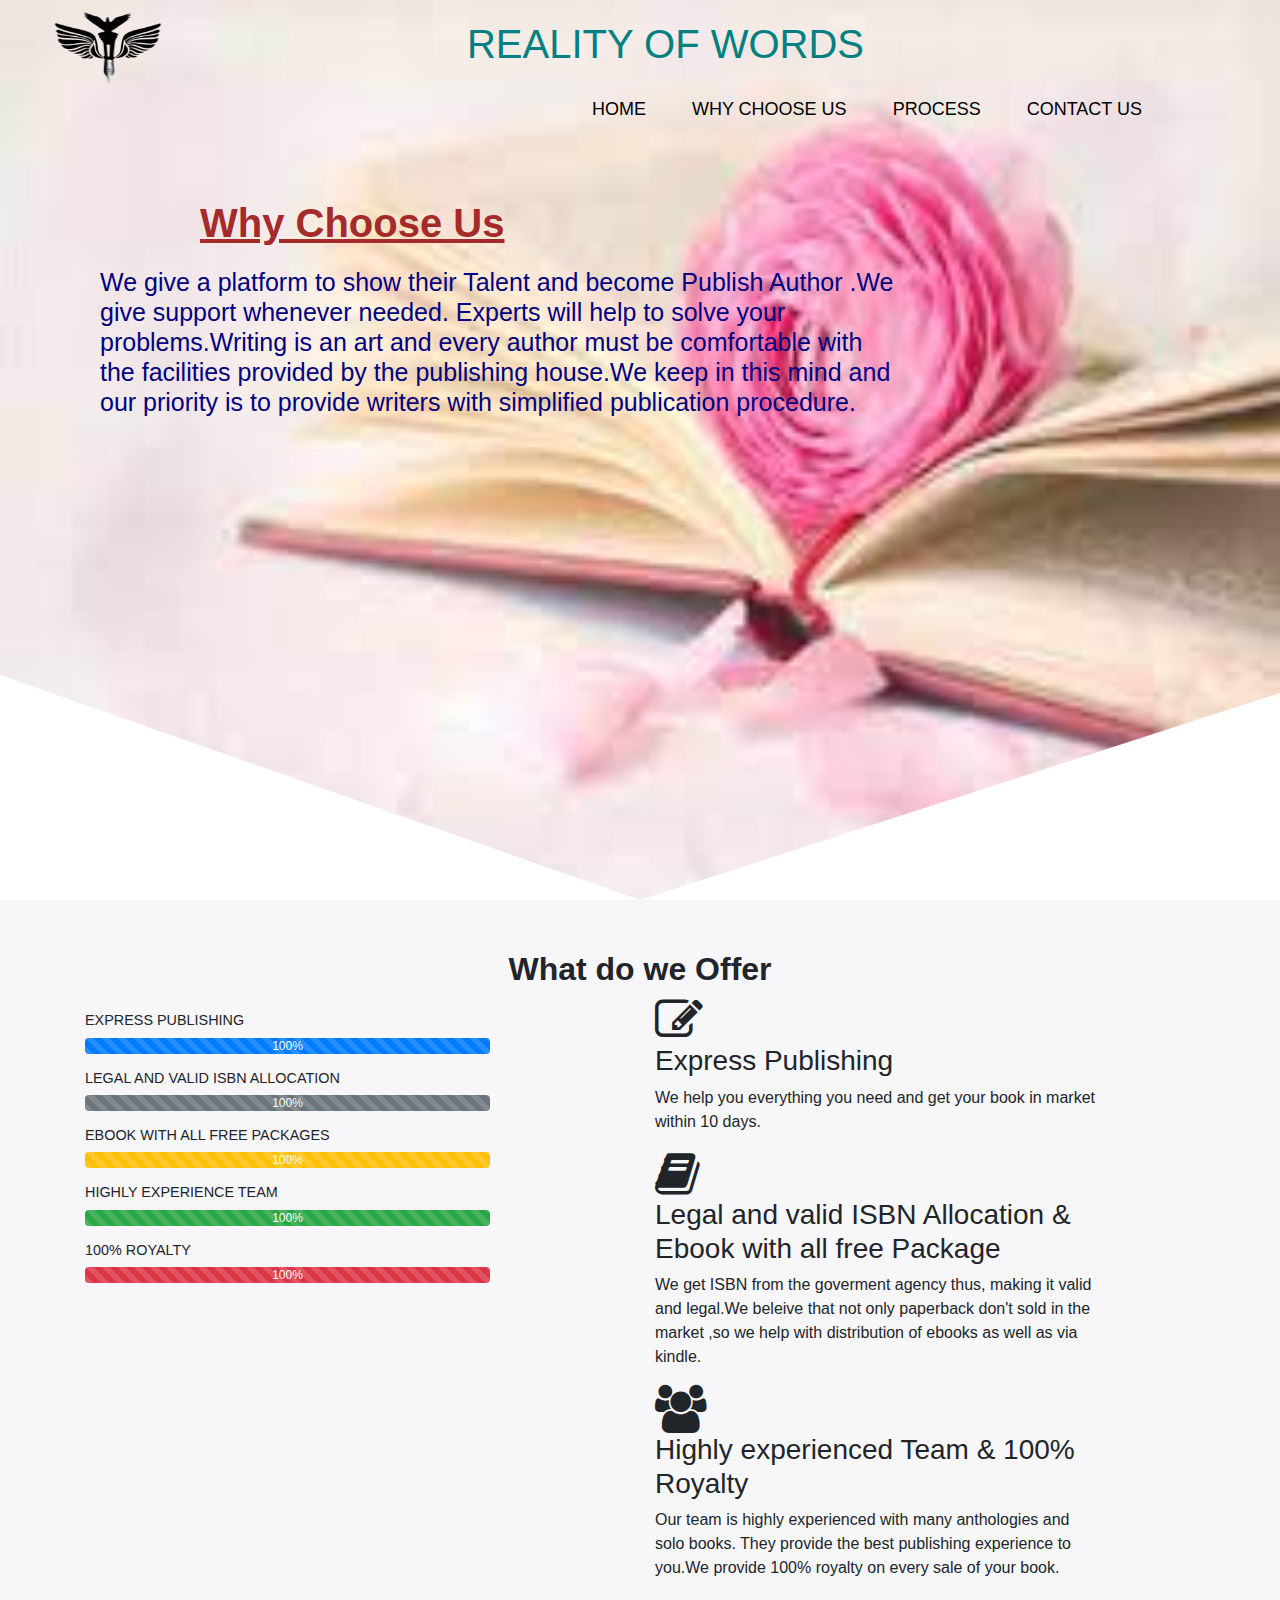
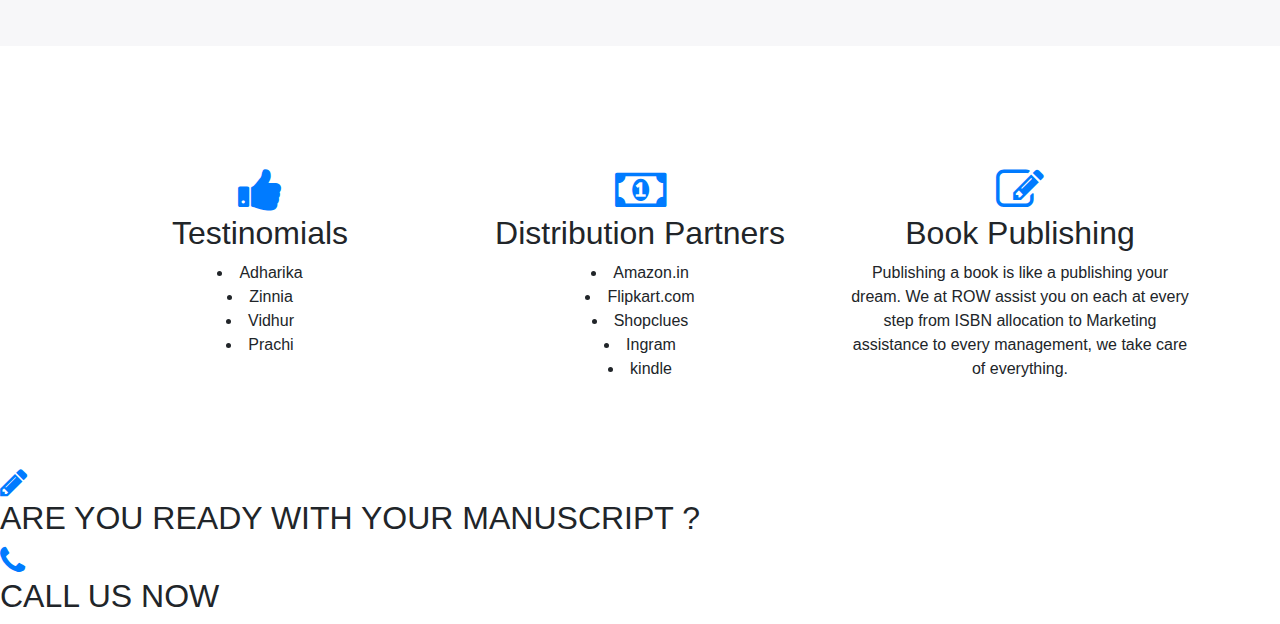
==== choose.html @ e2b11d44 "newpg" ====
<html>
    <head>
      <meta charset="utf-8">
      <meta name="viewport" content="width=device-width, initial-scale=1">
      <link rel="stylesheet" href="css/us.css">
      <link rel="stylesheet" href="https://cdnjs.cloudflare.com/ajax/libs/font-awesome/4.7.0/css/font-awesome.min.css" integrity="sha512-SfTiTlX6kk+qitfevl/7LibUOeJWlt9rbyDn92a1DqWOw9vWG2MFoays0sgObmWazO5BQPiFucnnEAjpAB+/Sw==" crossorigin="anonymous" />
      <link rel="stylesheet" href="https://maxcdn.bootstrapcdn.com/bootstrap/4.5.2/css/bootstrap.min.css">
</head>
<body>
  <!-- Container -->
  
  <div class="header" style="background-image: url(images/images\ \(2\).jpg);">
  <nav class="navbar navbar-expand-lg ">
    <div class="container text-uppercase">
    <div class="container-fluid">
      <div class="logo"><img src="images/logo.jpg-removebg-preview.png" alt="logo"></div>
      <a class="navbar-brand" href="#"><h1>REALITY OF WORDS</h1> </a>
      <button class="navbar-toggler" data-toggle="collapse" data-target="#navbarSupportedContent" aria-controls="navbarSupportedContent" aria-expanded="true">
        <span class="navbar-toggler-icon"></span>
      </button>
      <div class="collapse navbar-collapse" id="navbarSupportedContent">
        <ul class="navbar-nav mL-auto mb-2 mb-lg-0">
          <li class="nav-item">
            <a class="nav-link active" aria-current="page" href="index.html">Home</a>
          </li>
          <li class="nav-item">
            <a class="nav-link" href="choose.html">Why Choose us</a>
          </li>
          <li class="nav-item">
            <a class="nav-link" href="process.html">process</a>
          </li>
      
          <li class="nav-item">
            <a class="nav-link" href="contact.html">contact us </a>
          </li>
          </ul>
      </div>
    </div>
  </nav>
<section class="header-section">
    <div class="center-div">
        <h1 class="font-weight-bold">Why Choose Us</h1>
        <h3><p>We give a platform to show their Talent and become Publish Author .We give support whenever needed. Experts will help to solve your problems.Writing is an art and every author must be comfortable with the facilities provided by the publishing house.We keep in this mind and our priority is to provide writers with simplified publication procedure.</p></h3>

    </div>
</section>
</div>
 <section class="serviceoffers" id="servicediv">
     <div class="container heading text-center">
         <h2 class="text-center font-weight-bold">What do we Offer</h2>
         </div>
         <div class="container">
             <div class="row">
                 <div class="col-lg-6 col-md-12 offset-1 offset-lg-0">
                
                     <div class="name my-3">
                         <h2>Express Publishing</h2>
                         <div class="progress w-75">
                         <div class="progress-bar progress-bar-striped progress-bar-animated" style="width:100%">100%</div>
                     </div>
                     </div>
                     <div class="name my-3">
                
                        <h2>Legal and Valid ISBN Allocation</h2>
                        <div class="progress w-75">
                        <div class="progress-bar progress-bar-striped progress-bar-animated bg-secondary" style="width:100%">100%</div>
                    </div>
                     </div>
                    <div class="name my-3">
                        <h2>Ebook with all Free Packages</h2>
                        <div class="progress w-75">
                        <div class="progress-bar progress-bar-striped progress-bar-animated bg-warning" style="width:100%">100%</div>
                    </div>
                    </div>
                    <div class="name my-3">
                        <h2>Highly Experience Team</h2>
                        <div class="progress w-75">
                        <div class="progress-bar progress-bar-striped progress-bar-animated bg-success" style="width:100%">100%</div>
                    </div>
                    </div>
                    <div class="name my-3">
                        <h2>100% Royalty</h2>
                        <div class="progress w-75">
                        <div class="progress-bar progress-bar-striped progress-bar-animated bg-danger" style="width:100%">100%</div>
                    </div>
                    </div>
                    
                 </div>
                 <div class="col-lg-6 col-md-12 col-12 servicediv">
                     <div class="row">
                         <div class="col-lg-6 col-2 service-icons">
                            <i class="fa-3x fa fa-pencil-square-o" aria-hidden="true"></i>
                         </div>
                         <div class="col-lg-10 md-10">
                             <h3>Express Publishing </h3>
                             <p>We help you everything you need and get your book in market within 10 days.</p>
                         </div>
                     </div>
                     <div class="row">
                        <div class="col-lg-6 col-2 service-icons">
                           <i class="fa-3x fa fa-book" aria-hidden="true"></i>
                        </div>
                        <div class="col-lg-10 md-10">
                            <h3>Legal and valid ISBN Allocation & Ebook with all free Package </h3>
                            <p>We get ISBN from the goverment agency thus, making it valid and legal.We beleive that not only paperback don't sold in the market ,so we help with distribution of ebooks as well as via kindle.</p>
                        </div>
                    </div>
                    <div class="row">
                        <div class="col-lg-6 col-2 service-icons">
                           <i class="fa-3x fa fa-users" aria-hidden="true"></i>
                        </div>
                        <div class="col-lg-10 md-10">
                            <h3>Highly experienced Team & 100% Royalty  </h3>
                            <p>Our team is highly experienced with many anthologies and solo books. They provide the best publishing experience to you.We provide 100% royalty on every sale of your book.</p>
                        </div>
                    </div>
                    
                 
                 </div>
             </div>
         </div>
 </section>
</section>
</div>
<sec class="extradiv">
  <div class="container">
    <div class="row">
      <div class=" extra col-lg-4 col-md-4 col-12">
        <a href="#"><i class=" fa-3x fa fa-thumbs-up" aria-hidden="true"></i></a>
        <h2>Testinomials</h2>
        <li>Adharika</li>
            <li>Zinnia</li>
            <li>Vidhur</li>
            <li>Prachi</li>
      </div>
      <div class="extra col-lg-4 col-md-4 col-12">
        <a href="#"><i class="fa-3x fa fa-money" aria-hidden="true"></i></a>
        <h2>Distribution Partners</h2>
            <li>Amazon.in</li>
            <li>Flipkart.com</li>
            <li>Shopclues</li>
            <li>Ingram</li>
            <li>kindle</li>
     
      </div>
      <div class="extra col-lg-4 col-md-4 col-12">
        <a href="#"><i class="fa-3x fa fa-pencil-square-o" aria-hidden="true"></i></a>
        <h2>Book Publishing </h2>
        <p>Publishing a book is like a publishing your dream. We at ROW assist you on each at every step from ISBN allocation to Marketing assistance to every management, we take care of everything. </p>
        </div>
    </div>
  </div>
  </sec>
<div class="con text-uppercase">
    <div class="icons">
    <a href="#"><i class="fa-2x fa fa-pencil" aria-hidden="true"></i></a></div>
    <h2>Are you ready with your manuscript ?</h2>
    <div class="icons">
    <a href="#"><i class="fa-2x fa fa-phone" aria-hidden="true"></i></a></div>
    <h2>call us now </h2>
    
</div>


        <script src="https://ajax.googleapis.com/ajax/libs/jquery/3.5.1/jquery.min.js"></script>
  
  <script src="https://cdnjs.cloudflare.com/ajax/libs/popper.js/1.16.0/umd/popper.min.js"></script>

  <script src="https://maxcdn.bootstrapcdn.com/bootstrap/4.5.2/js/bootstrap.min.js"></script>
      
    </head>
</html>
---- css/us.css ----
*{
    margin: 0;
    padding: 0;
    box-sizing: border-box;
}


.header{
    width: 100%;
    height:100%;
    /* backgrou nd-image: url("images/images(2).jpg"); */
    background-repeat: no-repeat;
    background-size:100% 100%;
    clip-path:polygon(100% 0%,100% 77%, 50% 100%,0% 75%,0% 0%);
    position: relative;

}
.navbar:before{
    content: "";
    position: absolute;
    top:0%;
    bottom:0%;
    left:20%;
    right: 0%;
    opacity: 0.4;
    z-index: -1;
}
.logo{
    margin-left:-50px;
    width: 20%;
    display:flex;
    justify-content: left;
}
.logo img{
    width: 120px;
    height: 80px;
   
}
.navbar-brand h1{
    margin-right: 300px;
  text-align: center;
    color: teal;
    text-decoration: none;
}
.navbar-brand{
    color: black;
  
    margin-left: -50px;
}
.nav-item a{
    color: black;
    margin-right: 30px;
    font-size: 18px;

}
.header-section{
    margin-top:100px;
    width: 100%;
    height: inherit;
    color:brown;
    position: relative;
    text-align:center; 
}
.header-section h1{
    margin-top: -40px;
   text-align: left;
   margin-left: 200px;
   text-decoration: underline;
}
.header-section h3 {
    margin-top:20px;
    width: 800px;
    margin-left:100px;
    height: inherit;
    color:navy;
    position: relative;
    text-align:left; 
    font-size: 25px;
}
.serviceoffers{
    background:#f7f7f9;
    padding: 50px 0;
    margin-bottom: 50px;
}
.name h2{
    text-transform: uppercase;
    font-size: 0.9rem;

}
.service-icons{
    display: flex;
    justify-content: left;
    text-align: left;
}
.extradiv{
    width: 100%;
    height: 100%;
    margin: 40px 0;
    text-align: center;
}
.extra{
    background-color:white;
     padding:70px;
     border-radius: 3px;
     transition: 0.3s;
    }
    .extra:hover{
        box-shadow:-30px  30px 15px  rgba(20, 32, 194, 0.3);
    }
    @media only  screen and (max-width: 700px){
        *{
            box-sizing: content-box;
            width: 93%;
            margin: 0%;
            padding: 0%;
        }
       
        .header{
            width:130%;
            height:130%;
           /* backgrou nd-image: url("images/images(2).jpg"); */
            background-repeat: no-repeat;
            background-size: 100% 100%;
            clip-path:polygon(100% 0%,100% 77%, 50% 100%,0% 75%,0% 0%);
    
        }
        .logo{
            width: 40%;
            display:block;
            justify-content: left;
        }
        .logo img{
            width: 80px;
            height: 70px;
           
        }
        .navbar:before{
            content: "";
            position:relative;
            top:0%;
            bottom:0%;
            left:20%;
            right: 0%;
            opacity: 0.4;
            z-index: -1;
        }
        .navbar-brand h1{
            margin-right: 350px;
            margin-left:30px;
          text-align: center;
            color: darkred;
            text-decoration: none;
            font-size: 35px;
            margin-top: -50px;
            
        }
       
          
        .navbar-brand{
            color: black;
            margin-left: -10px;
              display: flex;
        }
        .nav-item a{
            color: black;
            margin-right: 30px;
            font-size: 18px;
        margin-bottom: 0px;
            
    }
   
        .header-section{
            margin-top:120px;
            width: 100%;
            height: inherit;
            color:brown;
            position: relative;
            text-align:center; 
        }
        .header-section h1{
           text-align: left;
           margin-left: 30px;
           text-decoration: underline;
        }
        .header-section h3 {
            margin-top:20px;
            width: 100%;
            margin-left:30px;
            height: inherit;
            color:navy;
            position: relative;
            text-align:left; 
            font-size: 25px;
        }
        .serviceoffers{
            background:#f7f7f9;
            padding: 70px 0;
            margin-bottom: 70px;
        }
        .name h2{
            text-transform: uppercase;
            font-size: 20px;
        
        }
        .service-icons{
          
            margin-top: 25px;
            display: block;
            justify-content: center;
            text-align:center;
        }
        .extradiv{
            width: 100%;
            height: 100%;
            margin: 40px 0;
            text-align: center;
            display: flex;
        }
        .extra{
            background-color:white;
             padding:70px;
             border-radius: 7px;
             transition: 0.8s;
            }
            .extra:hover{
                box-shadow:-50px  80px 35px  rgba(20, 32, 194, 0.3);
            }
        
            
    }
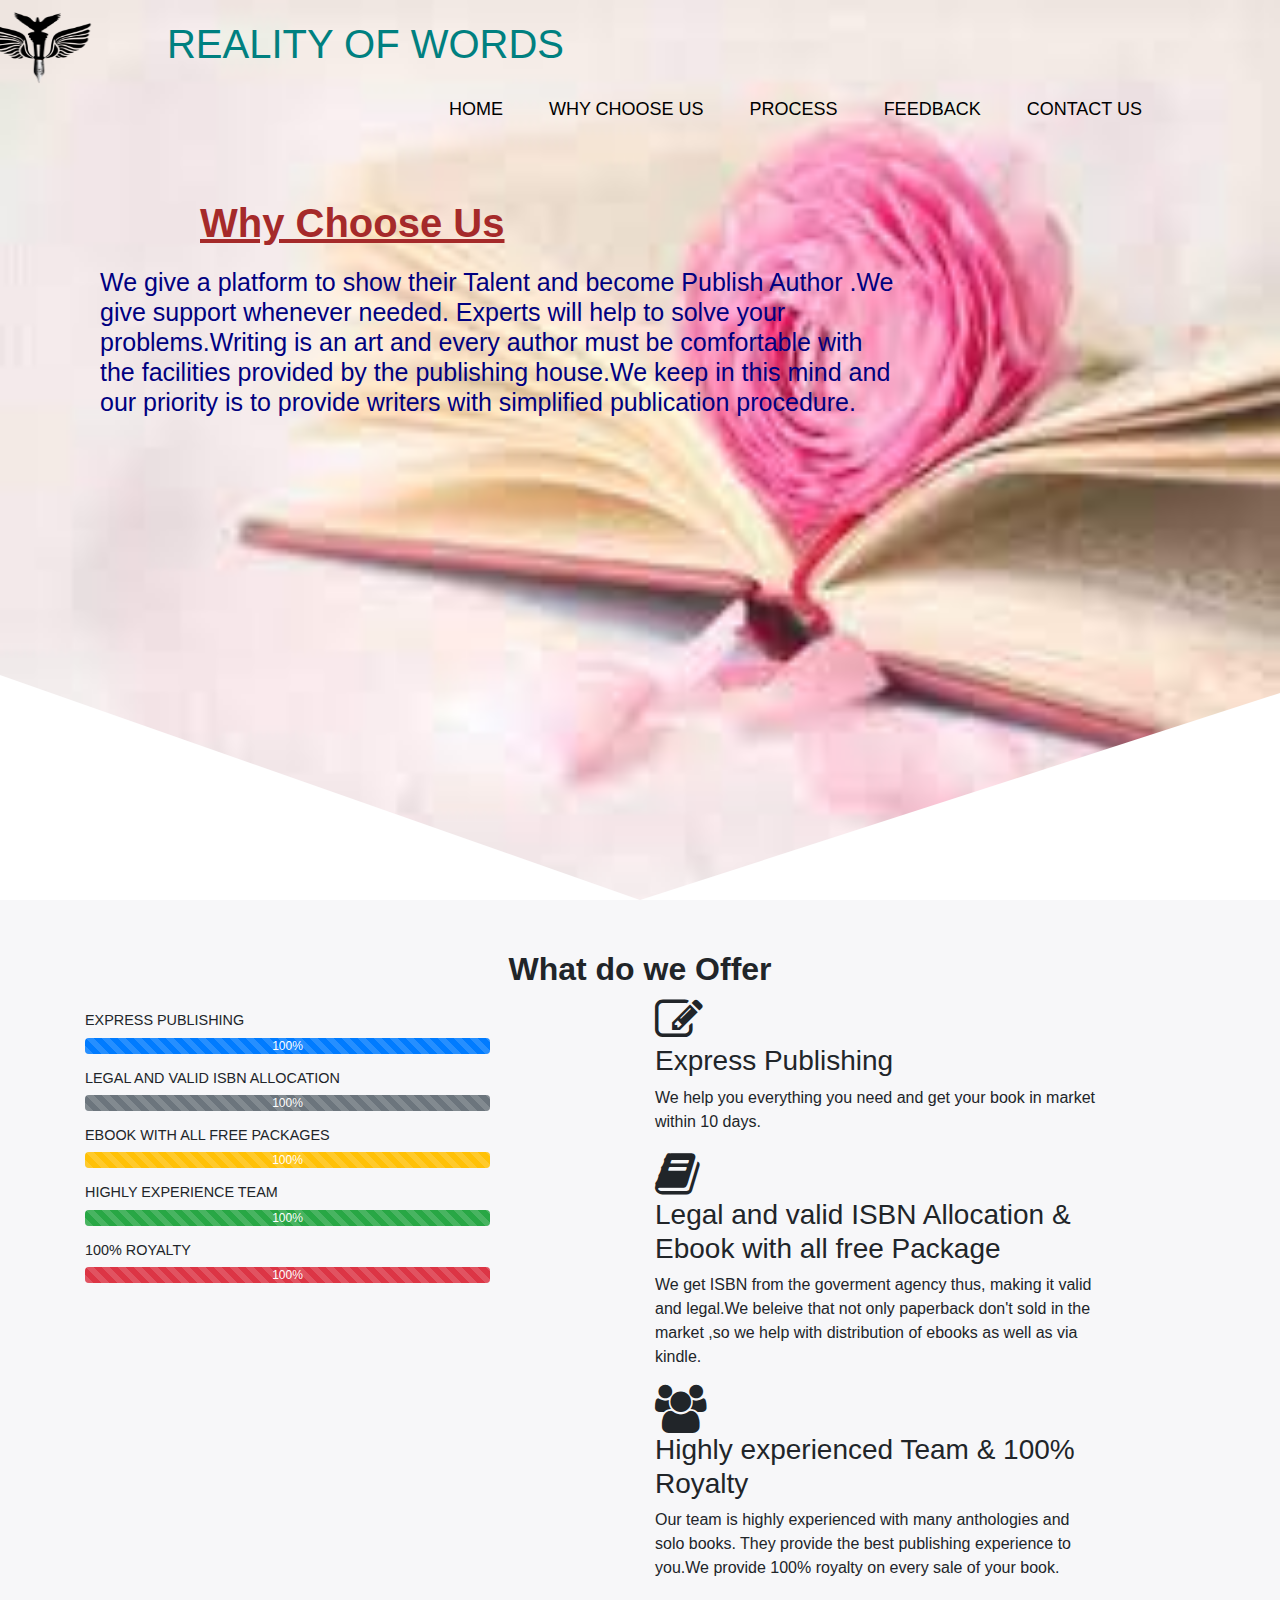
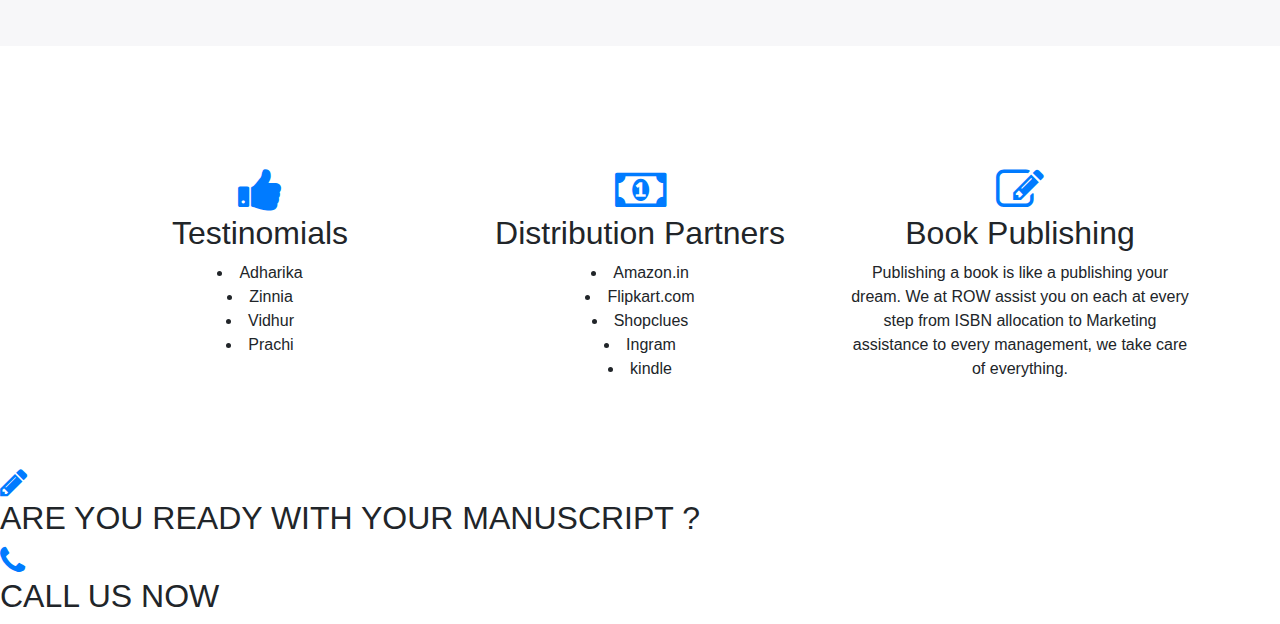
==== commit 39ecbc9b: "extaa" ====
--- a/choose.html
+++ b/choose.html
@@ -30,6 +30,9 @@
             <a class="nav-link" href="process.html">process</a>
           </li>
       
+          <li class="nav-item">
+            <a class="nav-link" href="next.html">Feedback </a>
+          </li>
           <li class="nav-item">
             <a class="nav-link" href="contact.html">contact us </a>
           </li>
--- a/css/us.css
+++ b/css/us.css
@@ -26,7 +26,7 @@
     z-index: -1;
 }
 .logo{
-    margin-left:-50px;
+    margin-left:-120px;
     width: 20%;
     display:flex;
     justify-content: left;
@@ -37,15 +37,15 @@
    
 }
 .navbar-brand h1{
-    margin-right: 300px;
+    margin-right: 600px;
+        margin-left: -100px;
   text-align: center;
     color: teal;
     text-decoration: none;
 }
 .navbar-brand{
-    color: black;
-  
-    margin-left: -50px;
+    color: black; 
+    margin-left: -30px;
 }
 .nav-item a{
     color: black;
@@ -132,6 +132,7 @@
         .logo img{
             width: 80px;
             height: 70px;
+            margin-left: 70px;
            
         }
         .navbar:before{
@@ -151,7 +152,7 @@
             color: darkred;
             text-decoration: none;
             font-size: 35px;
-            margin-top: -50px;
+            margin-top: -20px;
             
         }
        
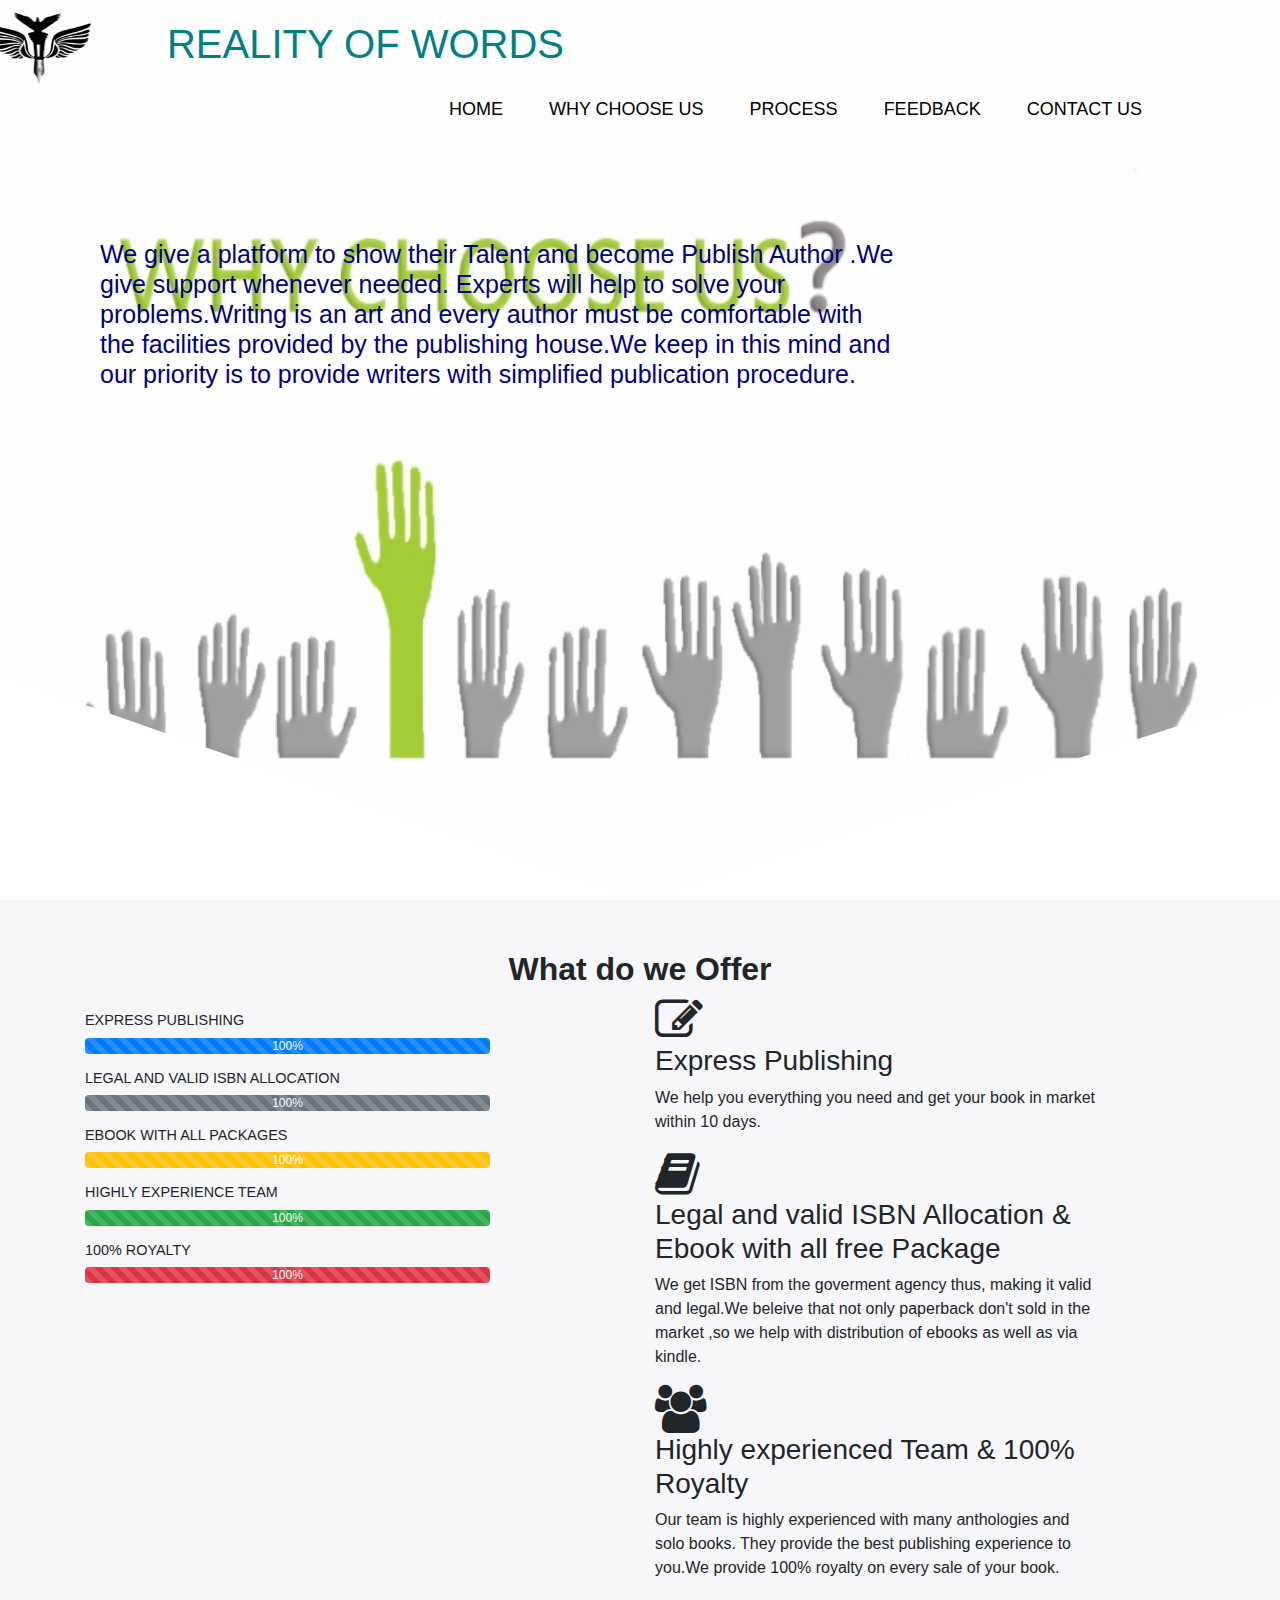
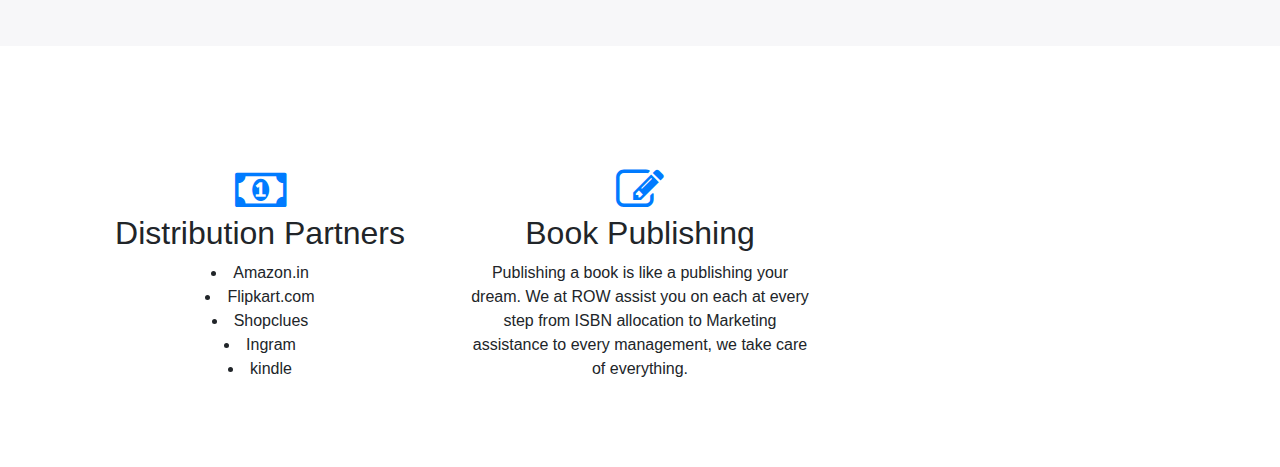
==== commit 3e1c952d: "dd" ====
--- a/choose.html
+++ b/choose.html
@@ -9,7 +9,7 @@
 <body>
   <!-- Container -->
   
-  <div class="header" style="background-image: url(images/images\ \(2\).jpg);">
+  <div class="header" style="background-image: url(images/155-1551178_why-choose-us-reasons-to-choose-us.png);">
   <nav class="navbar navbar-expand-lg ">
     <div class="container text-uppercase">
     <div class="container-fluid">
@@ -42,7 +42,6 @@
   </nav>
 <section class="header-section">
     <div class="center-div">
-        <h1 class="font-weight-bold">Why Choose Us</h1>
         <h3><p>We give a platform to show their Talent and become Publish Author .We give support whenever needed. Experts will help to solve your problems.Writing is an art and every author must be comfortable with the facilities provided by the publishing house.We keep in this mind and our priority is to provide writers with simplified publication procedure.</p></h3>
 
     </div>
@@ -70,7 +69,7 @@
                     </div>
                      </div>
                     <div class="name my-3">
-                        <h2>Ebook with all Free Packages</h2>
+                        <h2>Ebook with all  Packages</h2>
                         <div class="progress w-75">
                         <div class="progress-bar progress-bar-striped progress-bar-animated bg-warning" style="width:100%">100%</div>
                     </div>
@@ -128,14 +127,7 @@
 <sec class="extradiv">
   <div class="container">
     <div class="row">
-      <div class=" extra col-lg-4 col-md-4 col-12">
-        <a href="#"><i class=" fa-3x fa fa-thumbs-up" aria-hidden="true"></i></a>
-        <h2>Testinomials</h2>
-        <li>Adharika</li>
-            <li>Zinnia</li>
-            <li>Vidhur</li>
-            <li>Prachi</li>
-      </div>
+    
       <div class="extra col-lg-4 col-md-4 col-12">
         <a href="#"><i class="fa-3x fa fa-money" aria-hidden="true"></i></a>
         <h2>Distribution Partners</h2>
@@ -154,13 +146,7 @@
     </div>
   </div>
   </sec>
-<div class="con text-uppercase">
-    <div class="icons">
-    <a href="#"><i class="fa-2x fa fa-pencil" aria-hidden="true"></i></a></div>
-    <h2>Are you ready with your manuscript ?</h2>
-    <div class="icons">
-    <a href="#"><i class="fa-2x fa fa-phone" aria-hidden="true"></i></a></div>
-    <h2>call us now </h2>
+
     
 </div>
 
--- a/css/us.css
+++ b/css/us.css
@@ -28,7 +28,7 @@
 .logo{
     margin-left:-120px;
     width: 20%;
-    display:flex;
+    display:block;
     justify-content: left;
 }
 .logo img{
@@ -128,11 +128,13 @@
             width: 40%;
             display:block;
             justify-content: left;
+            margin-left:-10px;
+            margin-top: 20px;
         }
         .logo img{
             width: 80px;
             height: 70px;
-            margin-left: 70px;
+            
            
         }
         .navbar:before{
@@ -146,13 +148,14 @@
             z-index: -1;
         }
         .navbar-brand h1{
+            margin-top: -60px;
             margin-right: 350px;
-            margin-left:30px;
+            margin-left:75px;
           text-align: center;
-            color: darkred;
+            color:greenyellow;
             text-decoration: none;
             font-size: 35px;
-            margin-top: -20px;
+            
             
         }
        
@@ -171,20 +174,15 @@
     }
    
         .header-section{
-            margin-top:120px;
+            margin-top:230px;
             width: 100%;
             height: inherit;
             color:brown;
             position: relative;
             text-align:center; 
         }
-        .header-section h1{
-           text-align: left;
-           margin-left: 30px;
-           text-decoration: underline;
-        }
         .header-section h3 {
-            margin-top:20px;
+            margin-top:120px;
             width: 100%;
             margin-left:30px;
             height: inherit;
@@ -229,4 +227,89 @@
         
             
     }
-    +    @media only  screen and (max-width: 500px){
+        *{
+            box-sizing: content-box;
+            width: 93%;
+            margin: 0%;
+            padding: 0%;
+        }
+       
+        .header{
+            width:130%;
+            height:130%;
+           /* backgrou nd-image: url("images/images(2).jpg"); */
+            background-repeat: no-repeat;
+            background-size: 100% 100%;
+            clip-path:polygon(100% 0%,100% 77%, 50% 100%,0% 75%,0% 0%);
+    
+        }
+        .logo{
+            width: 40%;
+            display:block;
+            justify-content: left;
+            margin-left:-10px;
+            margin-top: 20px;
+        }
+        .logo img{
+            width: 80px;
+            height: 70px;
+            
+           
+        }
+        .navbar:before{
+            content: "";
+            position:relative;
+            top:0%;
+            bottom:0%;
+            left:20%;
+            right: 0%;
+            opacity: 0.4;
+            z-index: -1;
+        }
+        .navbar-brand h1{
+            margin-top: -60px;
+            margin-right: 350px;
+            margin-left:75px;
+          text-align: center;
+            color:greenyellow;
+            text-decoration: none;
+            font-size: 35px;
+            
+            
+        }
+       
+          
+        .navbar-brand{
+            color: black;
+            margin-left: -10px;
+              display: flex;
+        }
+        .nav-item a{
+            color: black;
+            margin-right: 30px;
+            font-size: 18px;
+        margin-bottom: 0px;
+            
+    }
+   
+        .header-section{
+            margin-top:150px;
+            width: 100%;
+            height: inherit;
+            color:brown;
+            position: relative;
+            text-align:center; 
+        }
+        .header-section h3 {
+            margin-top:120px;
+            width: 100%;
+            margin-left:30px;
+            height: inherit;
+            color:navy;
+            position: relative;
+            text-align:left; 
+            font-size: 22px;
+        }
+
+    }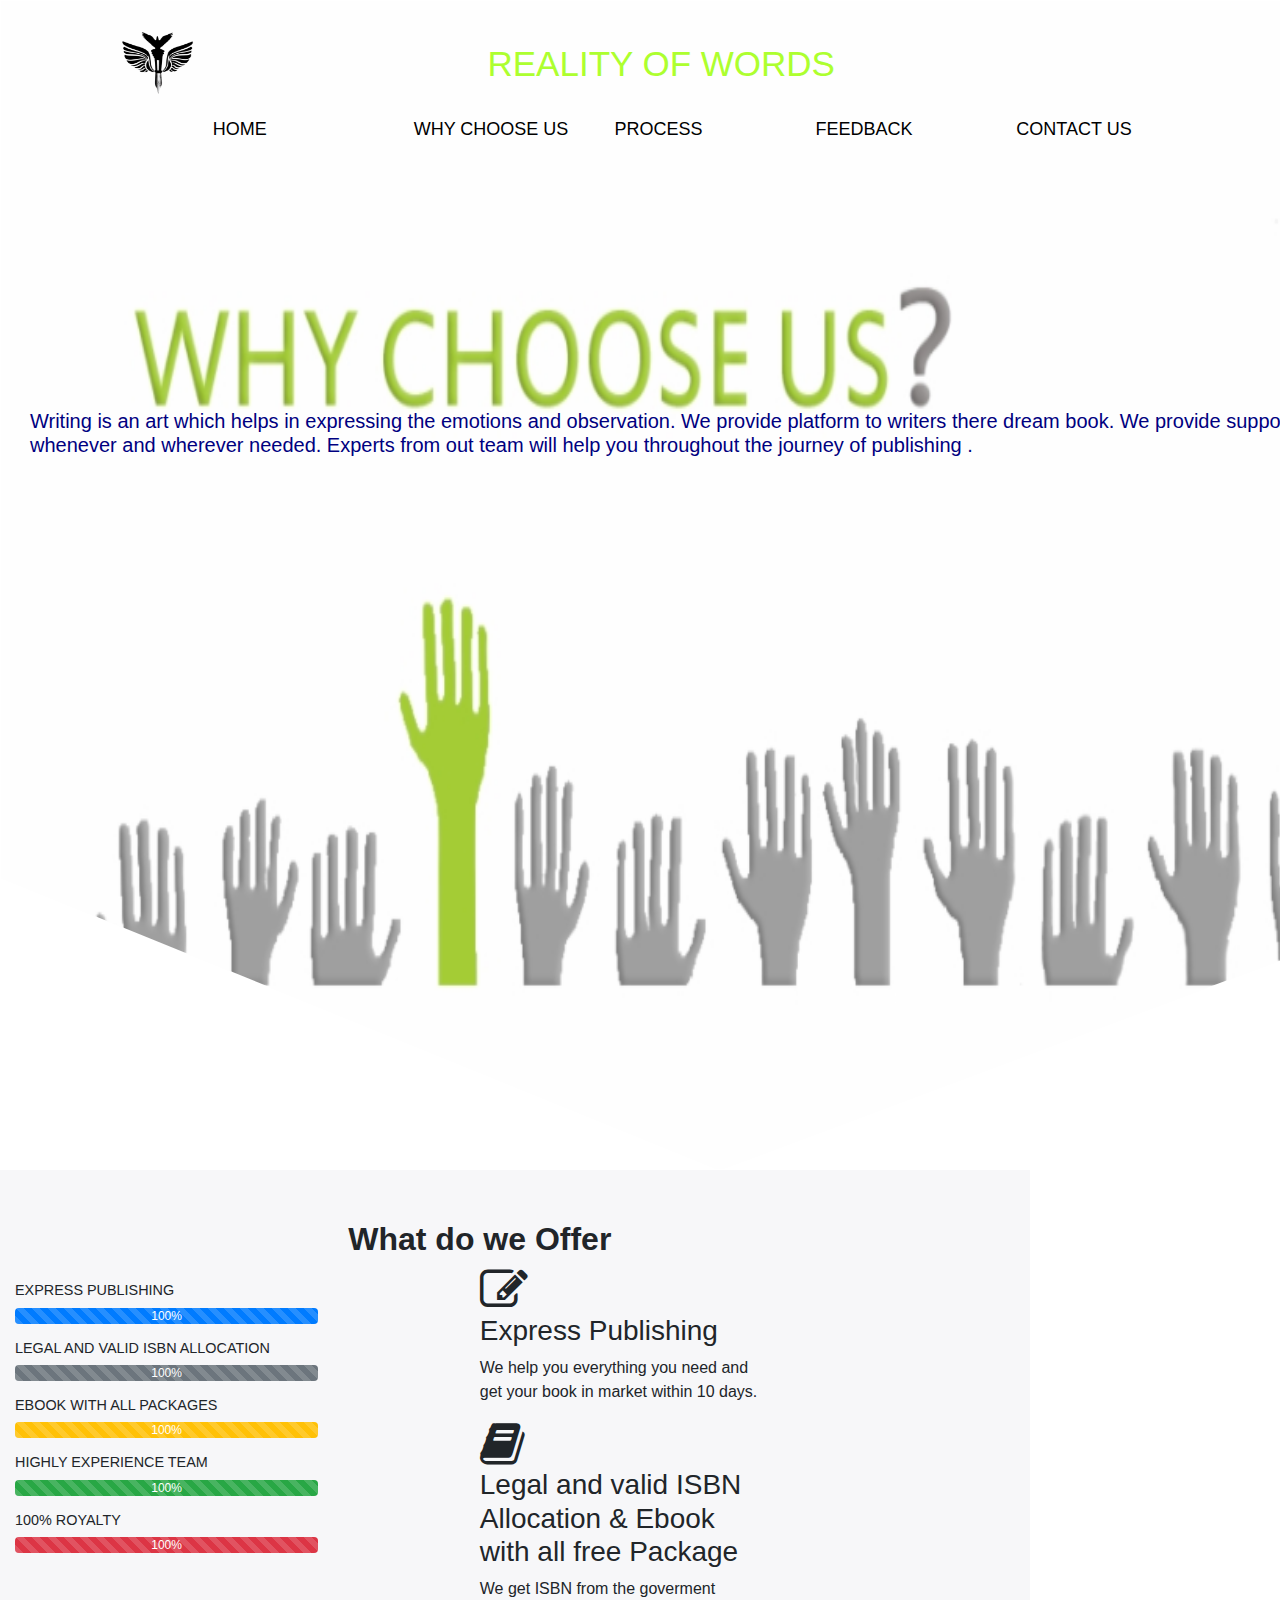
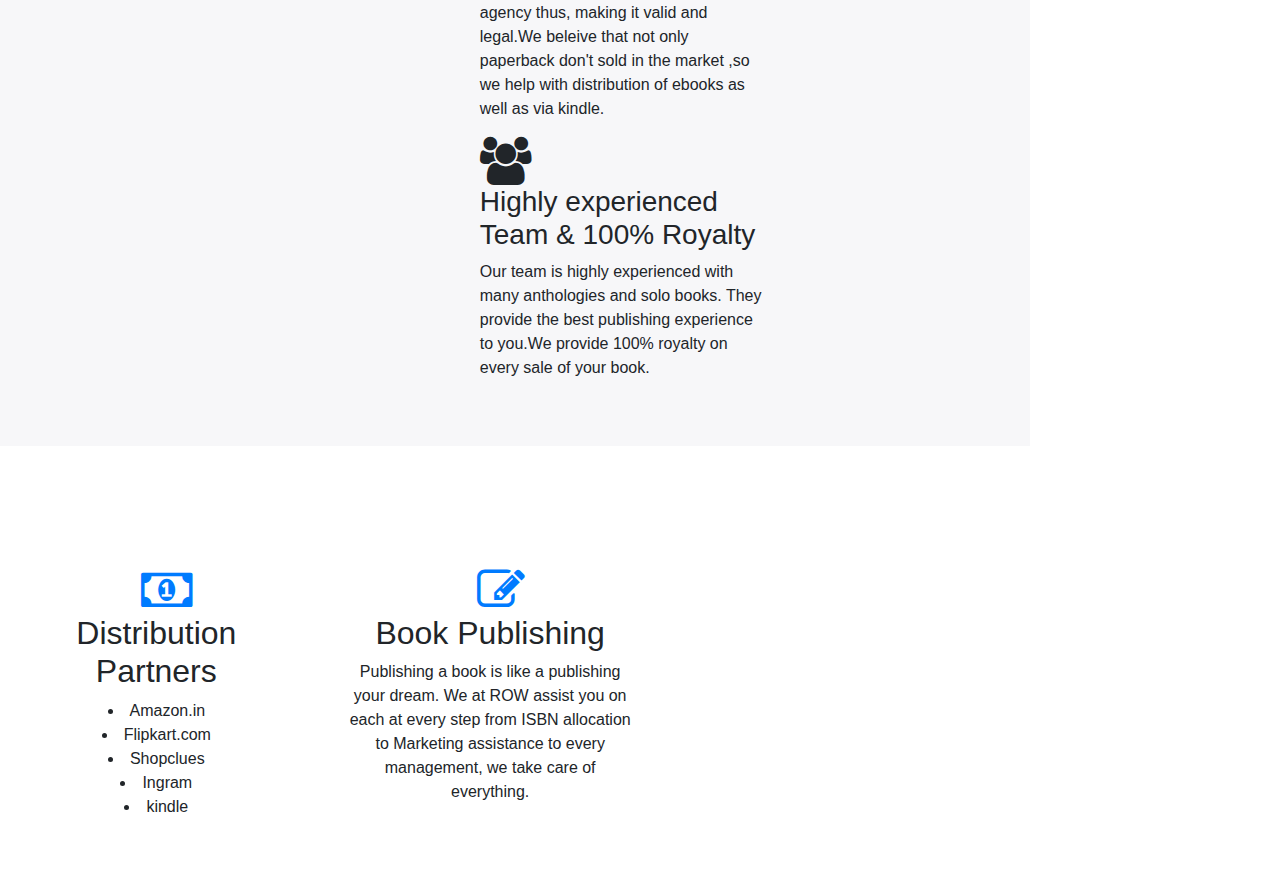
==== commit 41b59955: "hh" ====
--- a/choose.html
+++ b/choose.html
@@ -42,8 +42,7 @@
   </nav>
 <section class="header-section">
     <div class="center-div">
-        <h3><p>We give a platform to show their Talent and become Publish Author .We give support whenever needed. Experts will help to solve your problems.Writing is an art and every author must be comfortable with the facilities provided by the publishing house.We keep in this mind and our priority is to provide writers with simplified publication procedure.</p></h3>
-
+        <h3>Writing is an art which helps in expressing the emotions and observation. We provide platform to writers there dream book. We provide support whenever and wherever needed. Experts from out team will help you throughout the journey of publishing .</h3>
     </div>
 </section>
 </div>
--- a/css/us.css
+++ b/css/us.css
@@ -3,7 +3,9 @@
     padding: 0;
     box-sizing: border-box;
 }
-
+h3{
+    font-size: 30px;
+}
 
 .header{
     width: 100%;
@@ -75,7 +77,7 @@
     color:navy;
     position: relative;
     text-align:left; 
-    font-size: 25px;
+    font-size: 35px;
 }
 .serviceoffers{
     background:#f7f7f9;
@@ -128,7 +130,7 @@
             width: 40%;
             display:block;
             justify-content: left;
-            margin-left:-10px;
+            margin-left:-28px;
             margin-top: 20px;
         }
         .logo img{
@@ -150,11 +152,11 @@
         .navbar-brand h1{
             margin-top: -60px;
             margin-right: 350px;
-            margin-left:75px;
+            margin-left:50px;
           text-align: center;
             color:greenyellow;
             text-decoration: none;
-            font-size: 35px;
+            font-size: 32px;
             
             
         }
@@ -174,7 +176,7 @@
     }
    
         .header-section{
-            margin-top:230px;
+            margin-top:160px;
             width: 100%;
             height: inherit;
             color:brown;
@@ -182,14 +184,14 @@
             text-align:center; 
         }
         .header-section h3 {
-            margin-top:120px;
+            margin-top:150px;
             width: 100%;
             margin-left:30px;
             height: inherit;
             color:navy;
             position: relative;
             text-align:left; 
-            font-size: 25px;
+            font-size: 22px;
         }
         .serviceoffers{
             background:#f7f7f9;
@@ -227,7 +229,7 @@
         
             
     }
-    @media only  screen and (max-width: 500px){
+    @media only  screen and (min-width: 400px){
         *{
             box-sizing: content-box;
             width: 93%;
@@ -294,7 +296,7 @@
     }
    
         .header-section{
-            margin-top:150px;
+            margin-top:250px;
             width: 100%;
             height: inherit;
             color:brown;
@@ -302,14 +304,14 @@
             text-align:center; 
         }
         .header-section h3 {
-            margin-top:120px;
+            margin-top:200px;
             width: 100%;
             margin-left:30px;
             height: inherit;
             color:navy;
             position: relative;
             text-align:left; 
-            font-size: 22px;
+            font-size: 20px;
         }
 
     }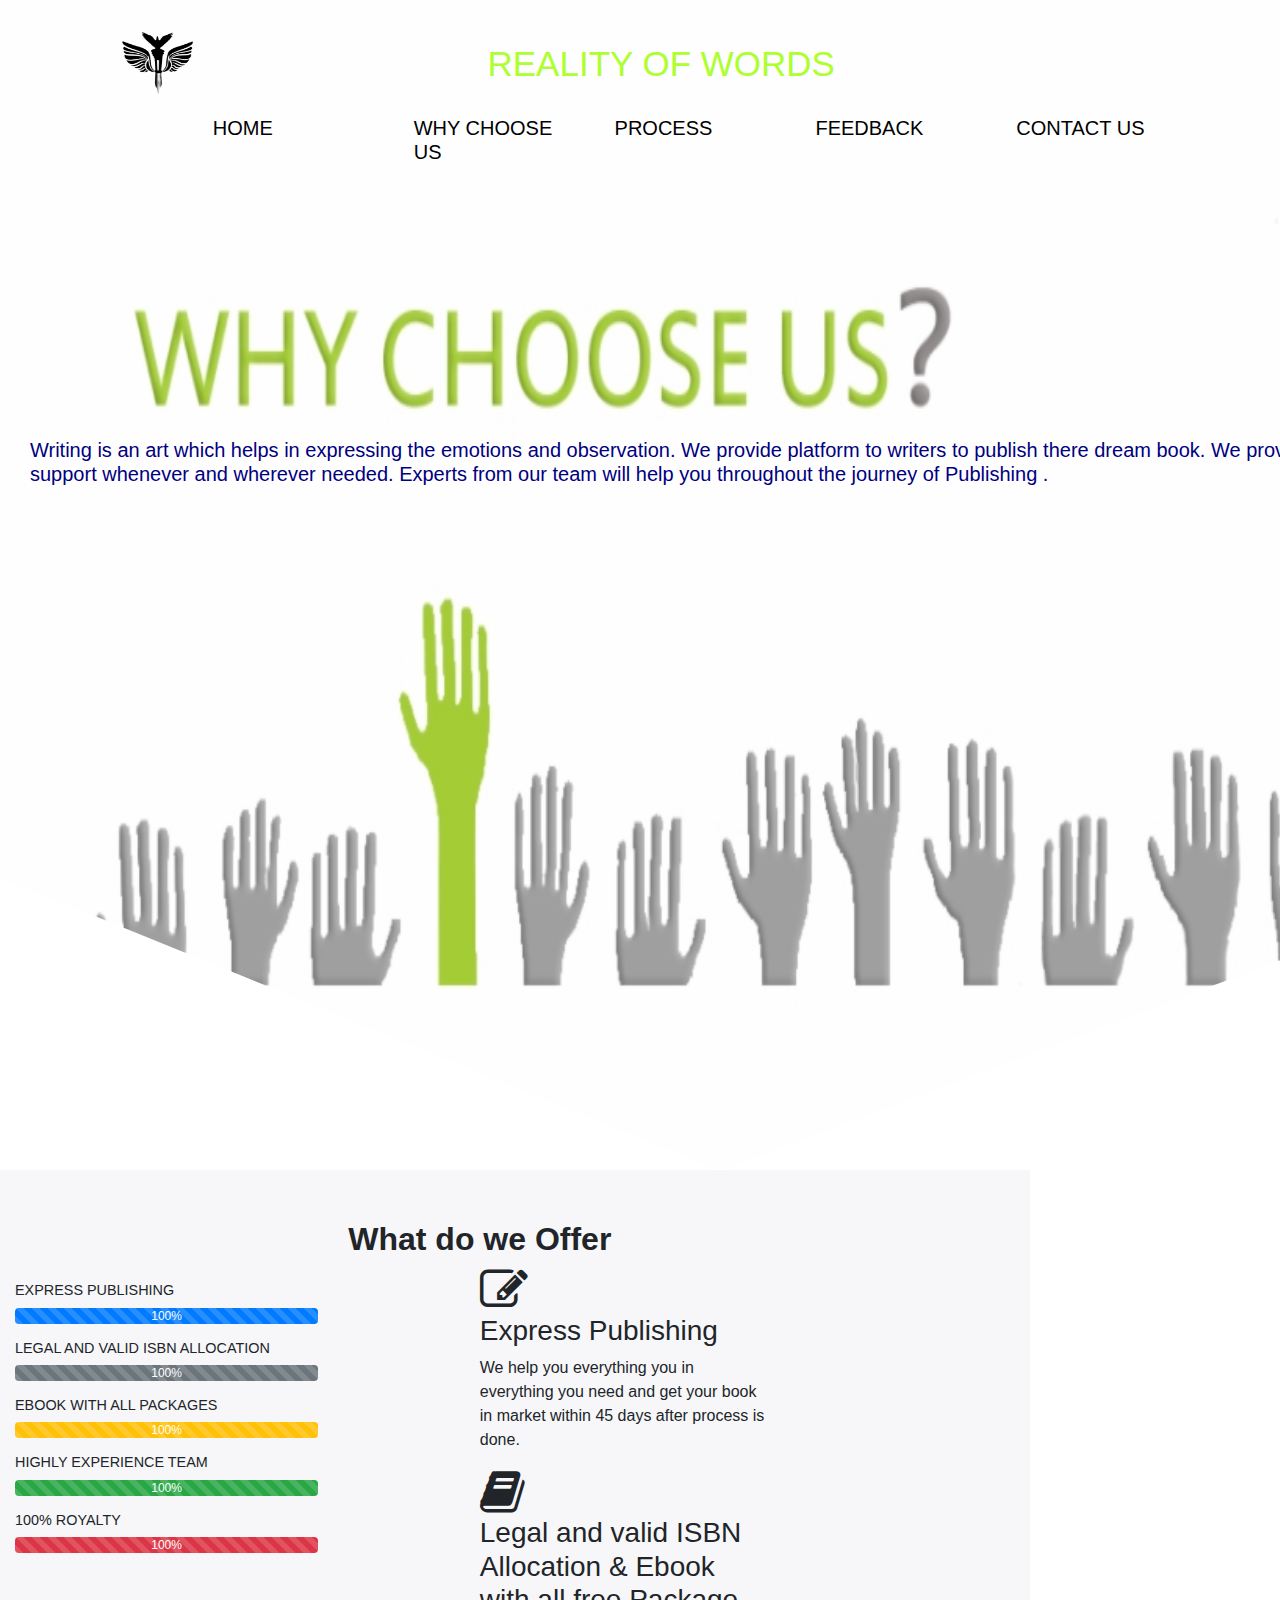
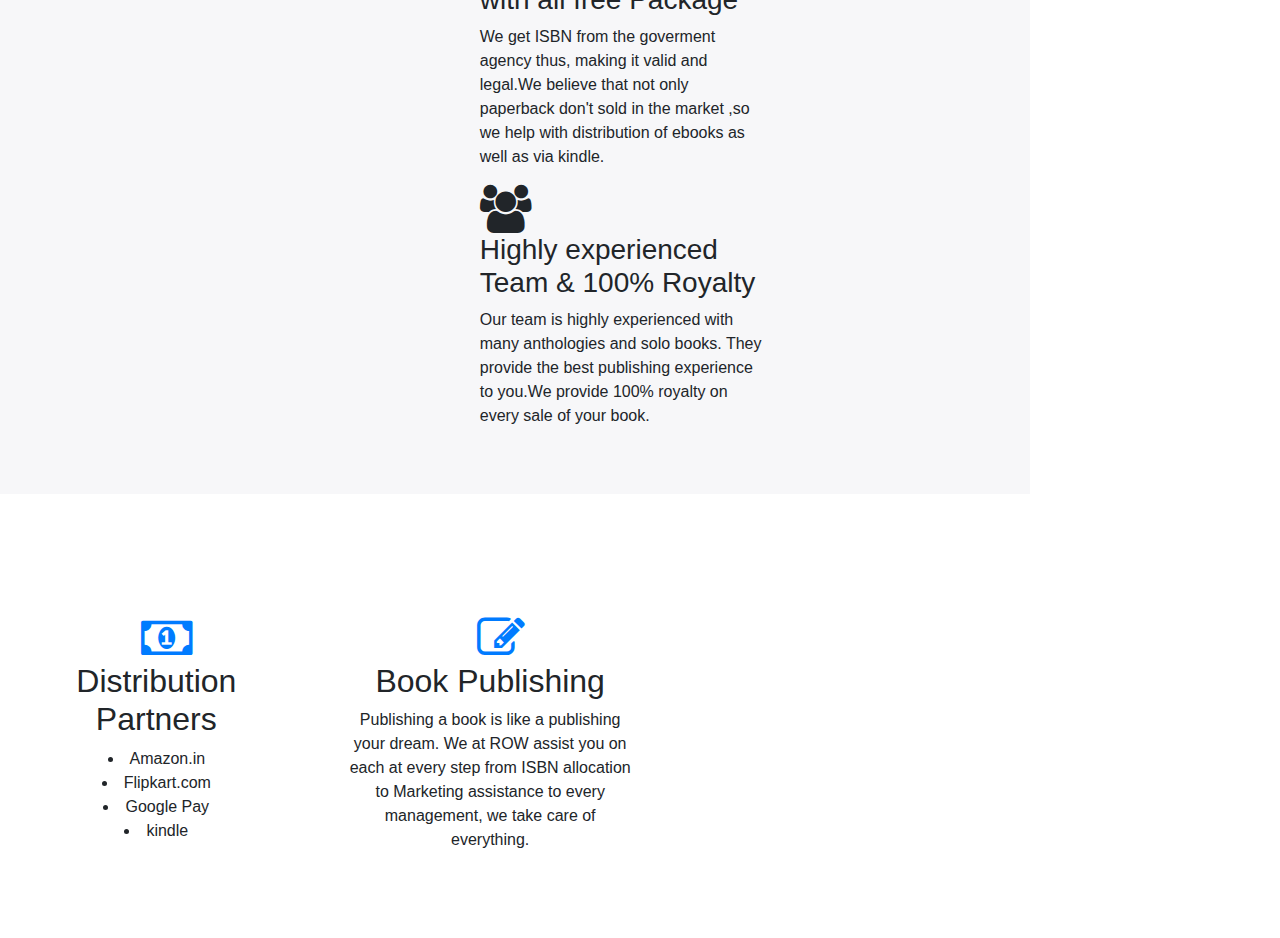
==== commit e3bdd79b: "hh" ====
--- a/choose.html
+++ b/choose.html
@@ -10,31 +10,28 @@
   <!-- Container -->
   
   <div class="header" style="background-image: url(images/155-1551178_why-choose-us-reasons-to-choose-us.png);">
-  <nav class="navbar navbar-expand-lg ">
+  <nav class="navbar navbar-expand-lg  ">
     <div class="container text-uppercase">
     <div class="container-fluid">
       <div class="logo"><img src="images/logo.jpg-removebg-preview.png" alt="logo"></div>
       <a class="navbar-brand" href="#"><h1>REALITY OF WORDS</h1> </a>
-      <button class="navbar-toggler" data-toggle="collapse" data-target="#navbarSupportedContent" aria-controls="navbarSupportedContent" aria-expanded="true">
-        <span class="navbar-toggler-icon"></span>
-      </button>
-      <div class="collapse navbar-collapse" id="navbarSupportedContent">
+     
         <ul class="navbar-nav mL-auto mb-2 mb-lg-0">
           <li class="nav-item">
-            <a class="nav-link active" aria-current="page" href="index.html">Home</a>
+            <a class="nav-link active" aria-current="page" href="index.html"><h5>Home</h5></a>
           </li>
           <li class="nav-item">
-            <a class="nav-link" href="choose.html">Why Choose us</a>
+            <a class="nav-link" href="choose.html"> <h5>Why Choose us</h5></a>
           </li>
           <li class="nav-item">
-            <a class="nav-link" href="process.html">process</a>
+            <a class="nav-link" href="process.html"><h5>process</h5></a>
           </li>
       
           <li class="nav-item">
-            <a class="nav-link" href="next.html">Feedback </a>
+            <a class="nav-link" href="next.html"><h5>Feedback </h5></a>
           </li>
           <li class="nav-item">
-            <a class="nav-link" href="contact.html">contact us </a>
+            <a class="nav-link" href="contact.html"><h5>contact us</h5> </a>
           </li>
           </ul>
       </div>
@@ -42,7 +39,7 @@
   </nav>
 <section class="header-section">
     <div class="center-div">
-        <h3>Writing is an art which helps in expressing the emotions and observation. We provide platform to writers there dream book. We provide support whenever and wherever needed. Experts from out team will help you throughout the journey of publishing .</h3>
+        <h3>Writing is an art which helps in expressing the emotions and observation. We provide platform to writers to publish  there dream book. We provide support whenever and wherever needed. Experts from our team will help you throughout the journey of Publishing .</h3>
     </div>
 </section>
 </div>
@@ -94,7 +91,7 @@
                          </div>
                          <div class="col-lg-10 md-10">
                              <h3>Express Publishing </h3>
-                             <p>We help you everything you need and get your book in market within 10 days.</p>
+                             <p>We help you everything you in everything you need and get your book in market within 45 days after process is done.</p>
                          </div>
                      </div>
                      <div class="row">
@@ -103,7 +100,7 @@
                         </div>
                         <div class="col-lg-10 md-10">
                             <h3>Legal and valid ISBN Allocation & Ebook with all free Package </h3>
-                            <p>We get ISBN from the goverment agency thus, making it valid and legal.We beleive that not only paperback don't sold in the market ,so we help with distribution of ebooks as well as via kindle.</p>
+                            <p>We get ISBN from the goverment agency thus, making it valid and legal.We believe that not only paperback don't sold in the market ,so we help with distribution of ebooks as well as via kindle.</p>
                         </div>
                     </div>
                     <div class="row">
@@ -132,15 +129,14 @@
         <h2>Distribution Partners</h2>
             <li>Amazon.in</li>
             <li>Flipkart.com</li>
-            <li>Shopclues</li>
-            <li>Ingram</li>
+            <li>Google Pay</li>
             <li>kindle</li>
      
       </div>
       <div class="extra col-lg-4 col-md-4 col-12">
         <a href="#"><i class="fa-3x fa fa-pencil-square-o" aria-hidden="true"></i></a>
         <h2>Book Publishing </h2>
-        <p>Publishing a book is like a publishing your dream. We at ROW assist you on each at every step from ISBN allocation to Marketing assistance to every management, we take care of everything. </p>
+        <p>Publishing a book is like a publishing your dream. We at ROW assist you on each at every step from ISBN allocation to Marketing assistance to every management, we take care of everything.  </p>
         </div>
     </div>
   </div>
--- a/css/us.css
+++ b/css/us.css
@@ -130,12 +130,14 @@
             width: 40%;
             display:block;
             justify-content: left;
-            margin-left:-28px;
-            margin-top: 20px;
+            margin-left:-30px;
+            margin-top: 10px
         }
         .logo img{
             width: 80px;
             height: 70px;
+        
+        
             
            
         }
@@ -150,13 +152,13 @@
             z-index: -1;
         }
         .navbar-brand h1{
-            margin-top: -60px;
+            margin-top: -70px;
             margin-right: 350px;
-            margin-left:50px;
+            margin-left:40px;
           text-align: center;
             color:greenyellow;
             text-decoration: none;
-            font-size: 32px;
+            font-size: 25px;
             
             
         }
@@ -169,12 +171,15 @@
         }
         .nav-item a{
             color: black;
+            margin-top: -15px;
             margin-right: 30px;
-            font-size: 18px;
-        margin-bottom: 0px;
-            
-    }
-   
+            margin-left: -10px;
+            font-size: 15px;
+           margin-bottom: -6px;
+             font-style: bold;
+            
+    
+        }
         .header-section{
             margin-top:160px;
             width: 100%;
@@ -184,7 +189,7 @@
             text-align:center; 
         }
         .header-section h3 {
-            margin-top:150px;
+            margin-top:-90px;
             width: 100%;
             margin-left:30px;
             height: inherit;
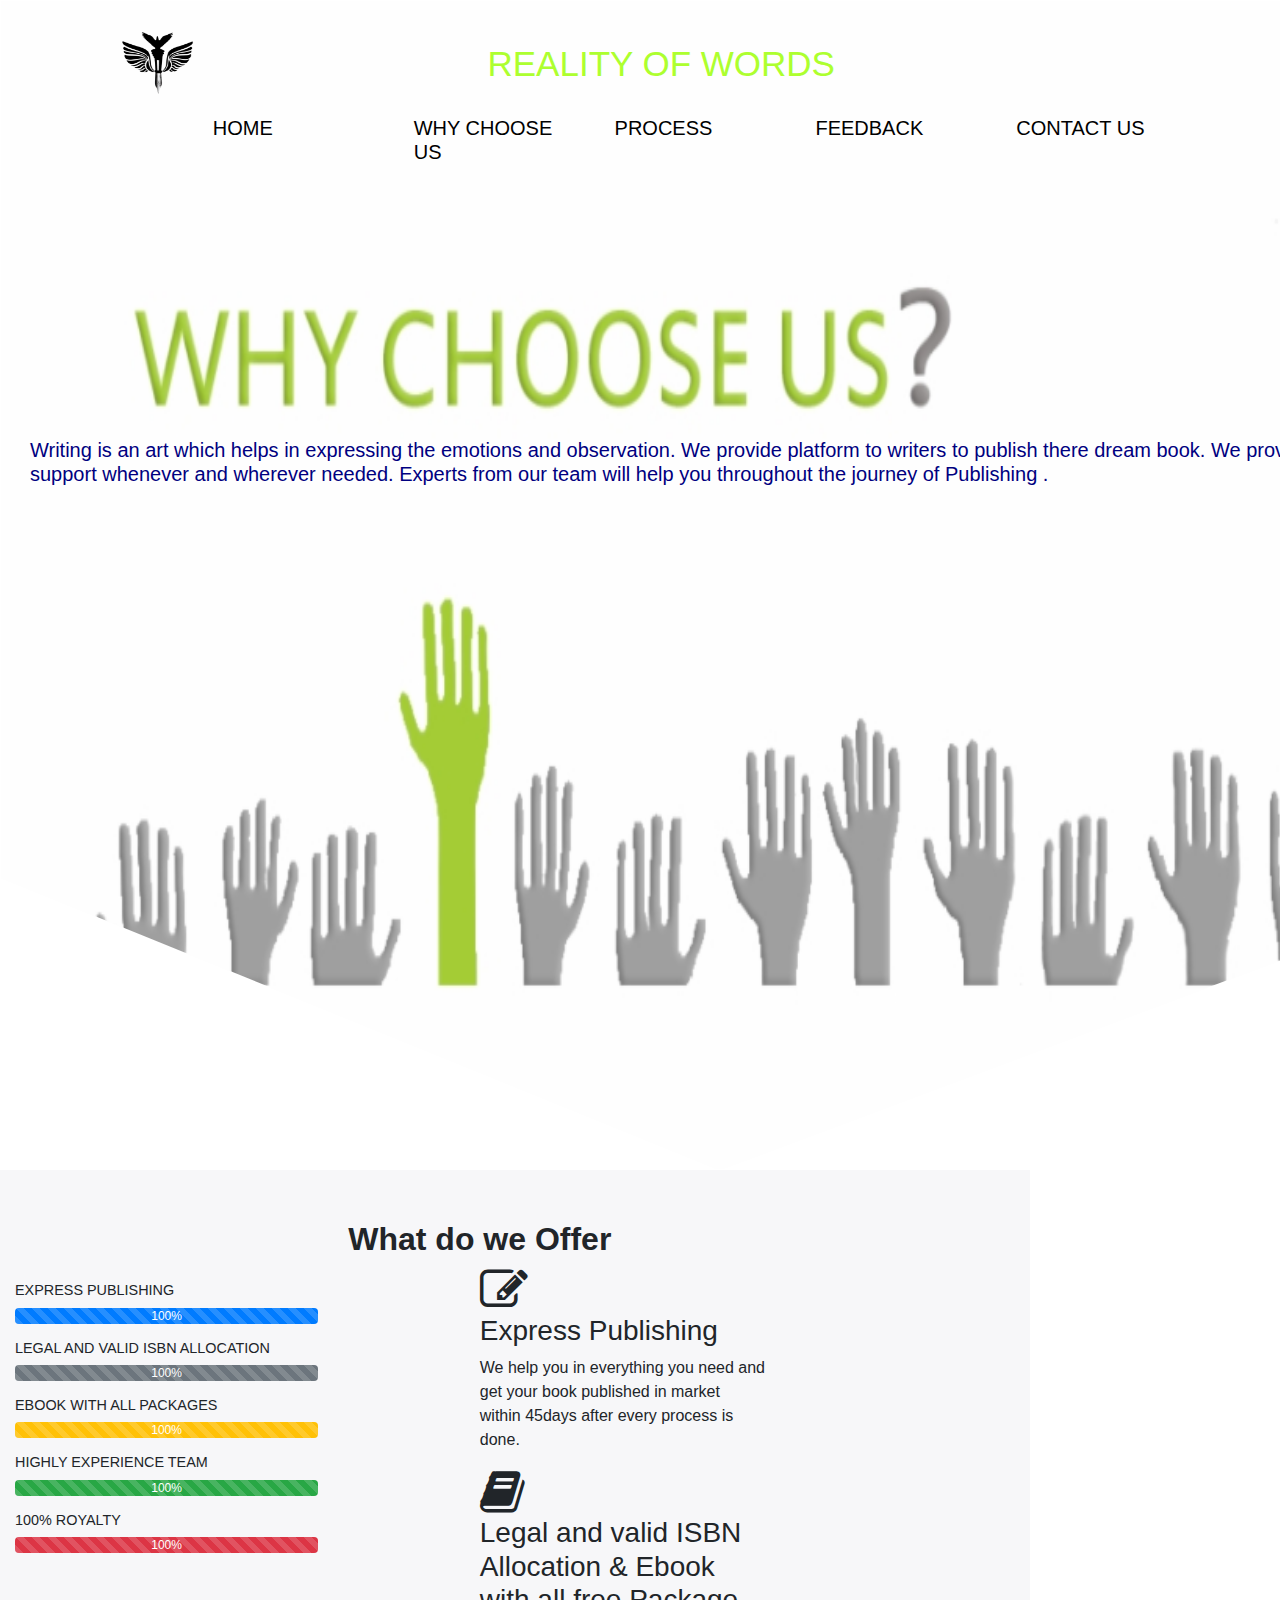
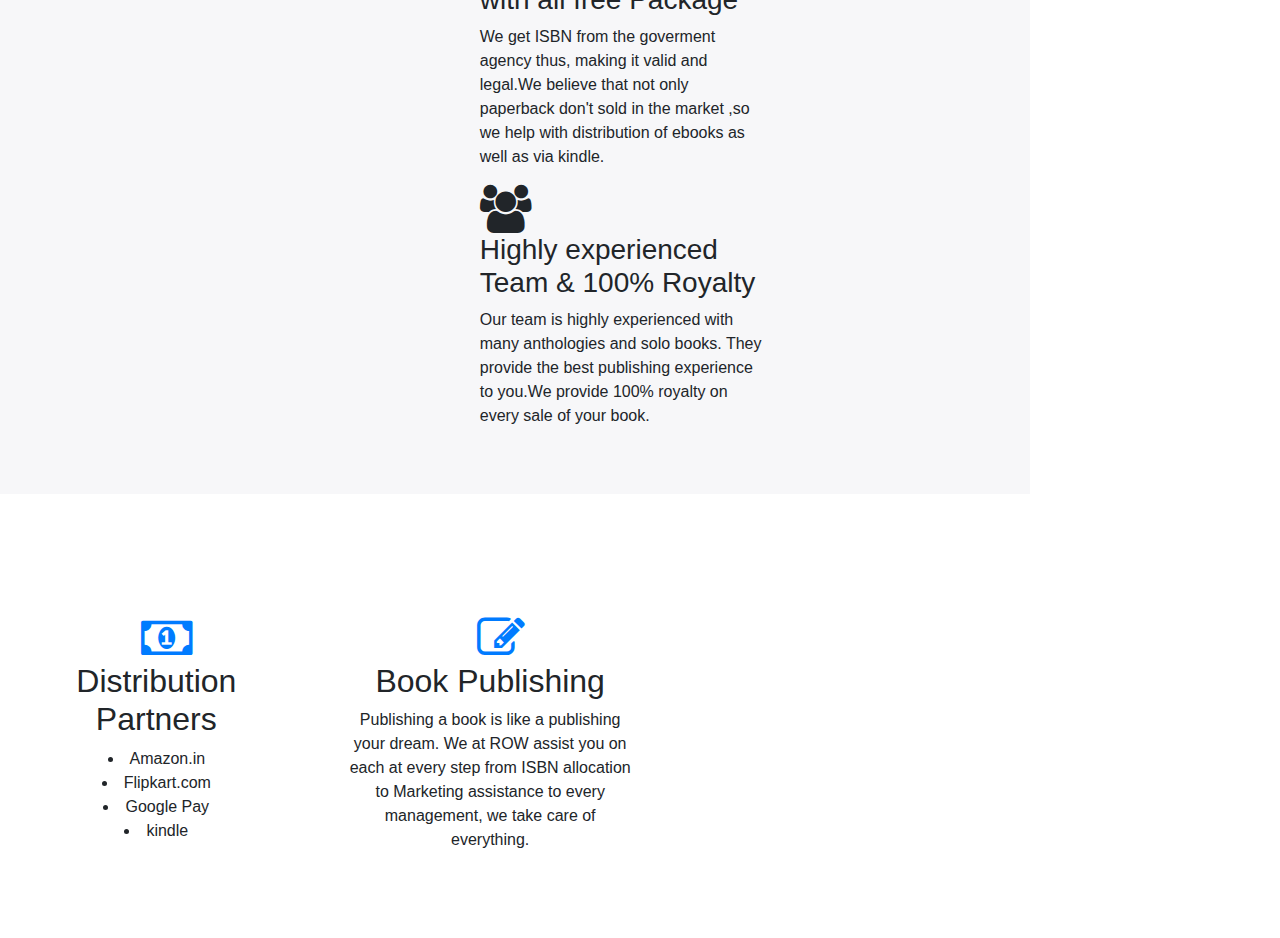
==== commit 0c7a1447: "hh" ====
--- a/choose.html
+++ b/choose.html
@@ -91,7 +91,7 @@
                          </div>
                          <div class="col-lg-10 md-10">
                              <h3>Express Publishing </h3>
-                             <p>We help you everything you in everything you need and get your book in market within 45 days after process is done.</p>
+                             <p>We help you in everything you need and get your book published in market within 45days after every process is done.</p>
                          </div>
                      </div>
                      <div class="row">
